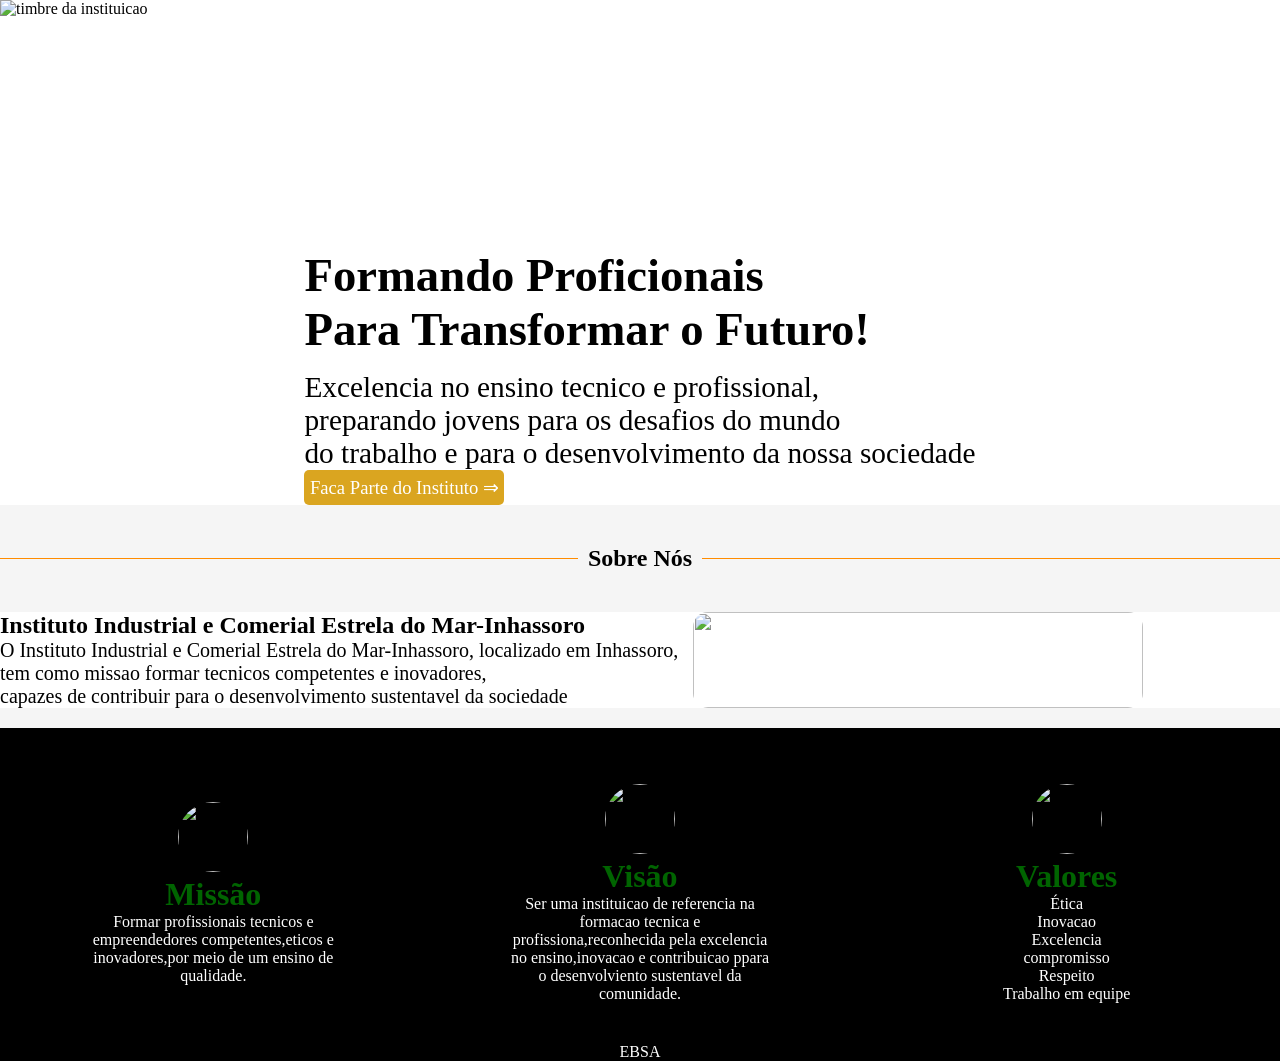
==== index.html @ 78d3b57d "Add files via upload" ====
<!DOCTYPE html>
<html lang="pt-pt">
<head>
    <meta charset="UTF-8">
    <meta name="viewport" content="width=device-width, initial-scale=1.0">
    <link rel="stylesheet" href="viado.css">
    <title>IICEMI</title>
</head>
<body>
  <header>
    <div id="timbre">
        <img src="mideas/timbre.jpg" alt="timbre da instituicao">
    </div>
    <div id="navegacao">
        <div class="links" ><a href="index.html">Inicio</a></div>
        <div class="links" ><a href="comunicados.html">Comunicados</a></div>
        <div class="links" ><a href="cursos.html">Cursos</a></div>
        <button>Área do Formando</button>
    </div>
  </header>
  <main>
    <section id="headersec">
        <div>
            <h1 id="supremo">Formando Proficionais<br>Para Transformar o Futuro!</h1>
            <p id="curt">Excelencia no ensino tecnico e profissional,<br>preparando jovens para os desafios do mundo<br>do trabalho e para o desenvolvimento da nossa sociedade</p>
            <button id="edy">Faca Parte do Instituto &rArr;</button>
        </div>
        <div class="slider">
            <div class="slids">
                <input type="radio" name="crlh" id="radio1">
                <input type="radio" name="crlh" id="radio2">
                <input type="radio" name="crlh" id="radio3">
                <input type="radio" name="crlh" id="radio4">


                <div class="move primo">
                    <img src="mideas/escola.jpg" alt="">
                </div>
                <div class="move">
                    <img src="mideas/contabilista.jpg" alt="">
                </div>
                <div class="move">
                    <img src="mideas/mecanicos.jpg" alt="">
                </div>
                <div class="move">
                    <img src="mideas/electrecista.jpg" alt="">
                </div>



                <div class="mauto">
                    <div class="autobtn1"></div>
                    <div class="autobtn2"></div>
                    <div class="autobtn3"></div>
                    <div class="autobtn4"></div>
                </div>

            </div>

            <div class="manave">
                <label for="radio1" class="mbtn"></label>
                <label for="radio2" class="mbtn"></label>
                <label for="radio3" class="mbtn"></label>
                <label for="radio4" class="mbtn"></label>
            </div>


        </div>
    </section>
    <div id="line">
        <div class="line"></div>
        <div class="what">
            <h3 id="amarelo">Sobre Nós</h3>
        </div>
        <div class="line"></div>
    </div>
    
    <section>
        <div class="Sobre">
            <div class="separa">
                <h1>Instituto Industrial e Comerial Estrela do Mar-Inhassoro</h1>
                <p>O Instituto Industrial e Comerial Estrela do Mar-Inhassoro, localizado em Inhassoro,<br>tem como missao formar tecnicos competentes e inovadores,<br>capazes de contribuir para o desenvolvimento sustentavel da sociedade</p>
                
            </div>
            <div id="container">
                <img src="mideas/sacola.jpg" alt="">
            </div>
            
        </div>

    </section>
  </main>  
  <footer>
    <div>
    <div class="cards">
                <div class="card">
                    <div class="container">
                        <img src="mideas/missao.jpg" alt="">
                    </div>
                    <div class="txt">
                        <h1>Missão</h1>
                        <p class="copia">
                            Formar profissionais tecnicos e empreendedores competentes,eticos e inovadores,por meio de um ensino de qualidade.
                        </p>
                    </div>
                </div>


                <div class="card">
                    <div class="container">
                        <img src="mideas/visao.jpg" alt="">
                    </div>
                    <div class="txt">
                        <h1>Visão</h1>
                        <p class="copia">
                            Ser uma instituicao de referencia na formacao tecnica e profissiona,reconhecida pela excelencia no ensino,inovacao e contribuicao ppara o desenvolviento sustentavel da comunidade.
                        </p>
                    </div>
                </div>


                <div class="card">
                    <div class="container">
                        <img src="mideas/valores.jpg" alt="">
                    </div>                    
                    <div class="txt">
                        <h1>Valores</h1>
                        <p class="copia">
                            Ética <br> Inovacao <br> Excelencia <br> compromisso <br>Respeito <br>Trabalho em equipe
                        </p>
                    </div>
                </div>
            </div>    
    </div>
    <p id="cachoro">EBSA</p>
  </footer>
  <script src="vaitomarnocu.js"></script>
</body>
</html>
---- viado.css ----
@font-face {
    font-family: 'oswald';
    src: url(fontes/Oswald-VariableFont_wght.ttf)  format(truetype);
}

@font-face {
    font-family: 'comorant';
    src: url(fontes/CormorantGaramond-VariableFont_wght.ttf) format(truetype);
}

@font-face {
    font-family: 'korewa';
    src: url(fontes/GreatVibes-Regular.ttf) format(truetype);
}

*{
    padding: 0;
    margin: 0;
}

header{
    padding: 0%;
    margin: 0%;
    display: flex;
    justify-content: space-between;
    align-items: center;
    width: 100%;
    background-color: white;
}

body{
    width: 100vw;
    height: auto;
    overflow-x: hidden;
    background-color: whitesmoke;
    padding: 0;
    font-family: 'oswald';
}
main{
    background-color: whitesmoke;
}

#timbre img{
    width: 250px;
    height: 85px;
}


#navegacao{
    display: flex;
    gap: 30px;
}

a{
    color: black;
    text-decoration: none;
    font-size: 16pt;
}

button{
    color: white;
    background-color: green;
    border: 1px solid green;
    border-radius: 5px;
}

.links{
    padding: 3px;
    border: 1px solid darkgreen;
    border-radius: 5px;
    width: 140px;
    display: flex;
    justify-content: center;
}

.links:hover{
    background-color: darkgreen;
    cursor: pointer;
    transition: 0.4s ease-in-out;
}

.links:hover a{
    color: white;
}

#headersec{
    display: flex;
    justify-content: space-between;
}

.info{
    width: 570px;
    height: 400px;
}

.slider{
    position: relative;
    width: 100%;
    max-width: 800px;
    max-height: 400px;
    overflow: hidden;
    border-radius: 50px;
}

.slids{
    position: relative;
    width: 400%;
    max-height: 400px;
    display: flex;
    border-radius: 15px;
}

.slids input{
    display: none;
}

.move{
    width: 25%;
    transition:  1.5s;
    position: relative;
    object-fit: cover;
}

.move img{
    max-width: 100%;
    position: relative;
    object-fit: fill;
}

.manave{
    position: absolute;
    width: 100%;
    margin-top: -40px;
    display: flex;
    justify-content: center;
}

.mbtn{
    border: 2px solid darkgreen;
    padding: 5px;
    border-radius: 10px;
    cursor: pointer;
    transition: 1s;
}

.mbtn:not(:last-child){
    margin-right: 40px;
}

#radio1:checked ~ .primo{
    margin-left: 0;
}
#radio2:checked ~ .primo{
    margin-left: -25%;
}
#radio3:checked ~ .primo{
    margin-left: -50%;
}
#radio4:checked ~ .primo{
    margin-left: -75%;
}

.mauto div{
     border: 2px solid goldenrod;
     padding: 5px;
     border-radius: 10px;
     cursor: pointer;
     transition: 0.4s;
}


.mauto{
    position: absolute;
    width: 100%;
    margin-top: -30px;
    display: flex;
    justify-content: center;

}

.mauto div:not(:last-child){
    margin-right: 40px;
}

#radio1:checked ~.mauto .autobtn1{
 background-color: darkgreen;
}
#radio2:checked ~.mauto .autobtn2{
 background-color: darkgreen;
}
#radio3:checked ~.mauto .autobtn3{
 background-color: darkgreen;
}
#radio4:checked ~.mauto .autobtn4{
 background-color: darkgreen;
}

/*agora vamos mxer om a pora do card da section do main*/
.Sobre{
    display: flex;
    background-color: white;
}

.separa{
    display: flex;
    flex-direction: column;
}


#container{
    width: 100%;
    max-width: 450px;
    max-height: 250px;
    object-fit: cover;
}
#container img{
    object-fit: cover;
    width: 100%;
    height: 100%;
    border-radius: 15px;
    margin-left: 15px;
    margin-right: auto;
}


/*bora mexer com os mini cards?*/
.cards{
    display: flex;
    justify-content: space-between;
}

.card{
    display: flex;
    flex-direction: column;
    justify-content: center;
    align-items: center;
    margin-top: 30px;
    width: 260px;
    border-radius: 20px;
    color: white;
    margin: auto;
    margin-top: 15px;
    height: 300px;
}

.card img{
    border-radius: 50%;
}

.txt h1{
    text-align: center;
    color: darkgreen;
}
.txt p{
    text-align: center;
}

.container{
    width: fit-content;
}

.container img{
    width: 70px;
    height: 70px;
}


#headersec{
    background-color: white;
}

.what{
    margin: 40px 10px;
}

#line{
    display: flex;
    align-items: center;
    justify-content: center;
    width: 100%;
}

.line{
    flex: 1;
    min-width: 0;
    height: 1px;
    background-color: darkorange;
}

/*bora trabalhar com esses testimhos */
#supremo{
    font-size: 35pt;
    margin-top: 30px;
}

#curt{
    font-size: 22pt;
    margin-top: 15px;
}
/* agora o botao do header*/
#edy{
    width: 200px;
    height: 35px;
    background-color: goldenrod;
    border: none;
    font-family: 'oswald';
    font-size: 14pt;
    cursor: pointer;
}

/*agora vamosde testos da arte mais de baixa do the bagus.*/
#amarelo{
    font-size: 18pt;
}
.separa p{
    font-size: 15pt;
}

footer{
    margin: 20px 0 0 ;
    background-color: black;
}
footer #cachoro {
    font-family: 'korewa';
    color: white    ;
    text-align: center;
}


@media (max-width: 1339px) {
    #navegacao{
        display: none;
    }

    #headersec{
        display: flex;
        flex-direction: column-reverse;
        align-items: center;
        justify-content: center;
        margin: auto;
    }

    .slider{
        min-width: 400px;
        min-height: 200px;
    }

    .slides{
        min-width: 200%;
        min-height: 200px;
    }

    .move img{
        min-width: 400px;
    }
}

@media (max-width: 920px) {
    .separa{
        display: flex;
        flex-direction: column-reverse;
    }

    .text{
        display: flex;
        flex-direction: column;
    }
}
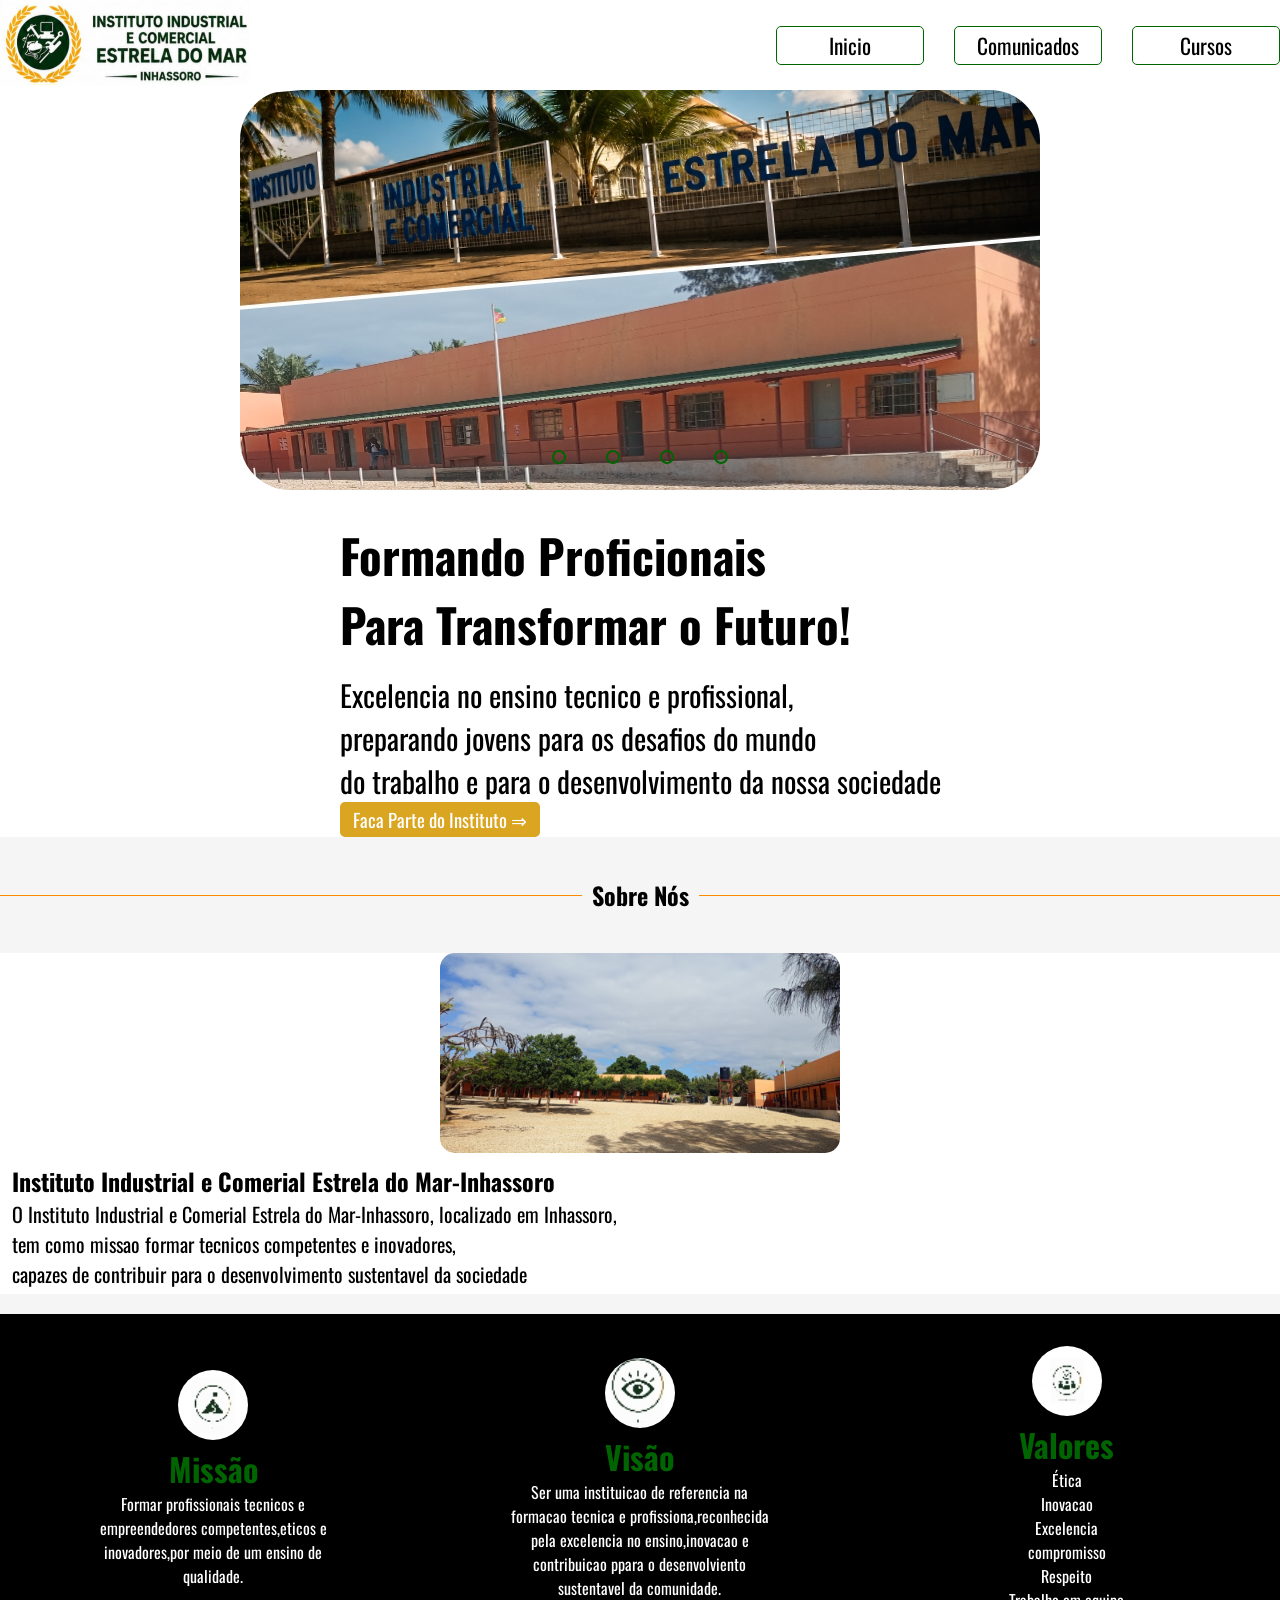
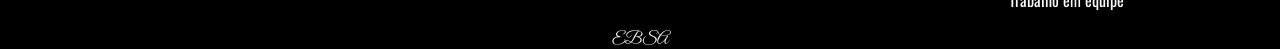
==== commit 2667b568: "Update index.html" ====
--- a/index.html
+++ b/index.html
@@ -82,7 +82,7 @@
                 <p>O Instituto Industrial e Comerial Estrela do Mar-Inhassoro, localizado em Inhassoro,<br>tem como missao formar tecnicos competentes e inovadores,<br>capazes de contribuir para o desenvolvimento sustentavel da sociedade</p>
                 
             </div>
-            <div id="container">
+            <div id="condado">
                 <img src="mideas/sacola.jpg" alt="">
             </div>
             
@@ -136,4 +136,4 @@
   </footer>
   <script src="vaitomarnocu.js"></script>
 </body>
-</html>+</html>
--- a/viado.css
+++ b/viado.css
@@ -328,9 +328,10 @@
 
 
 @media (max-width: 1339px) {
-    #navegacao{
+    #navegacao button{
         display: none;
     }
+
 
     #headersec{
         display: flex;
@@ -353,16 +354,50 @@
     .move img{
         min-width: 400px;
     }
+
+    .Sobre{
+        display: flex;
+        flex-direction: column-reverse;
+        height: fit-content;
+    }
+    #condado{
+        width: fit-content;
+        margin: auto;
+    }
+
+    .separa{
+        padding: 5px 12px ;
+    }
+
+    #condado img{
+        width: 400px;
+        height: 200px;
+        border-radius: 15px;
+        object-fit: cover;
+    }
+
 }
 
 @media (max-width: 920px) {
+    header{
+        margin-bottom: 40px;
+    }
     .separa{
         display: flex;
         flex-direction: column-reverse;
     }
 
+    #inicio{
+        display: none;
+    }
+
+    #timbre{
+        width: 125px;
+        height: 42.5px;
+    }
+
     .text{
         display: flex;
         flex-direction: column;
     }
-}+}
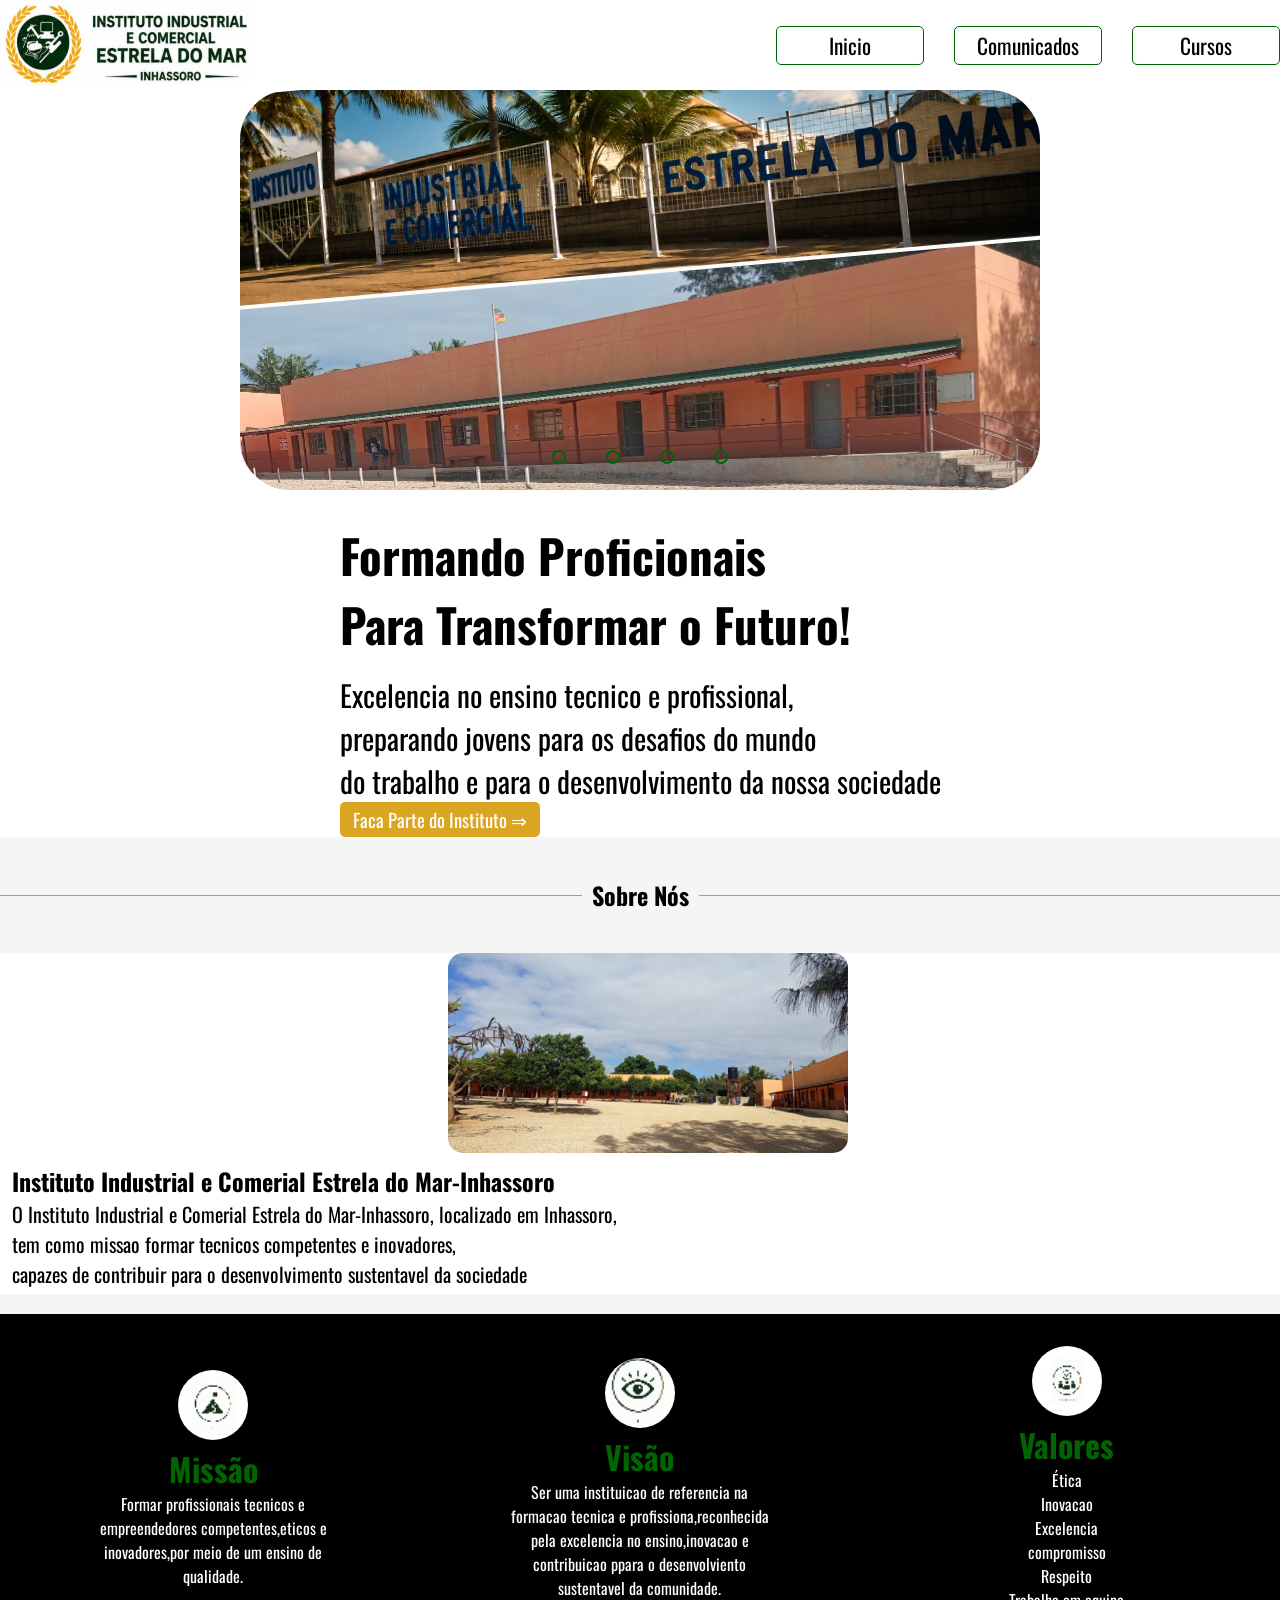
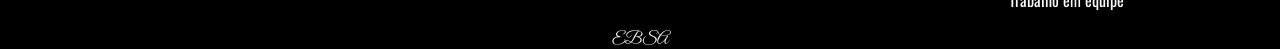
==== commit d83aa20e: "Update index.html" ====
--- a/index.html
+++ b/index.html
@@ -12,10 +12,10 @@
         <img src="mideas/timbre.jpg" alt="timbre da instituicao">
     </div>
     <div id="navegacao">
-        <div class="links" ><a href="index.html">Inicio</a></div>
+        <div class="links"  id="inicio"><a href="index.html">Inicio</a></div>
         <div class="links" ><a href="comunicados.html">Comunicados</a></div>
         <div class="links" ><a href="cursos.html">Cursos</a></div>
-        <button>Área do Formando</button>
+        <button id='cur'>Área do Formando</button>
     </div>
   </header>
   <main>
--- a/viado.css
+++ b/viado.css
@@ -207,13 +207,13 @@
 }
 
 
-#container{
+#condado{
     width: 100%;
     max-width: 450px;
     max-height: 250px;
     object-fit: cover;
 }
-#container img{
+#condado img{
     object-fit: cover;
     width: 100%;
     height: 100%;
@@ -328,7 +328,7 @@
 
 
 @media (max-width: 1339px) {
-    #navegacao button{
+    #cur{
         display: none;
     }
 
@@ -380,8 +380,16 @@
 
 @media (max-width: 920px) {
     header{
-        margin-bottom: 40px;
-    }
+        display: flex;
+        flex-direction: column;
+        margin-bottom: 15px;
+    }
+
+    #timbre{
+        width: fit-content;
+        height: fit-content;
+    }
+    
     .separa{
         display: flex;
         flex-direction: column-reverse;
@@ -391,13 +399,24 @@
         display: none;
     }
 
-    #timbre{
-        width: 125px;
-        height: 42.5px;
+    #cur{
+        display: none;
     }
 
     .text{
         display: flex;
         flex-direction: column;
     }
-}
+    main{
+        margin-top: 20px;
+    }
+
+    #navegacao{
+        margin-top: 20px;
+    }
+
+    .cards{
+        display: flex;
+        flex-wrap: wrap;
+    }
+}
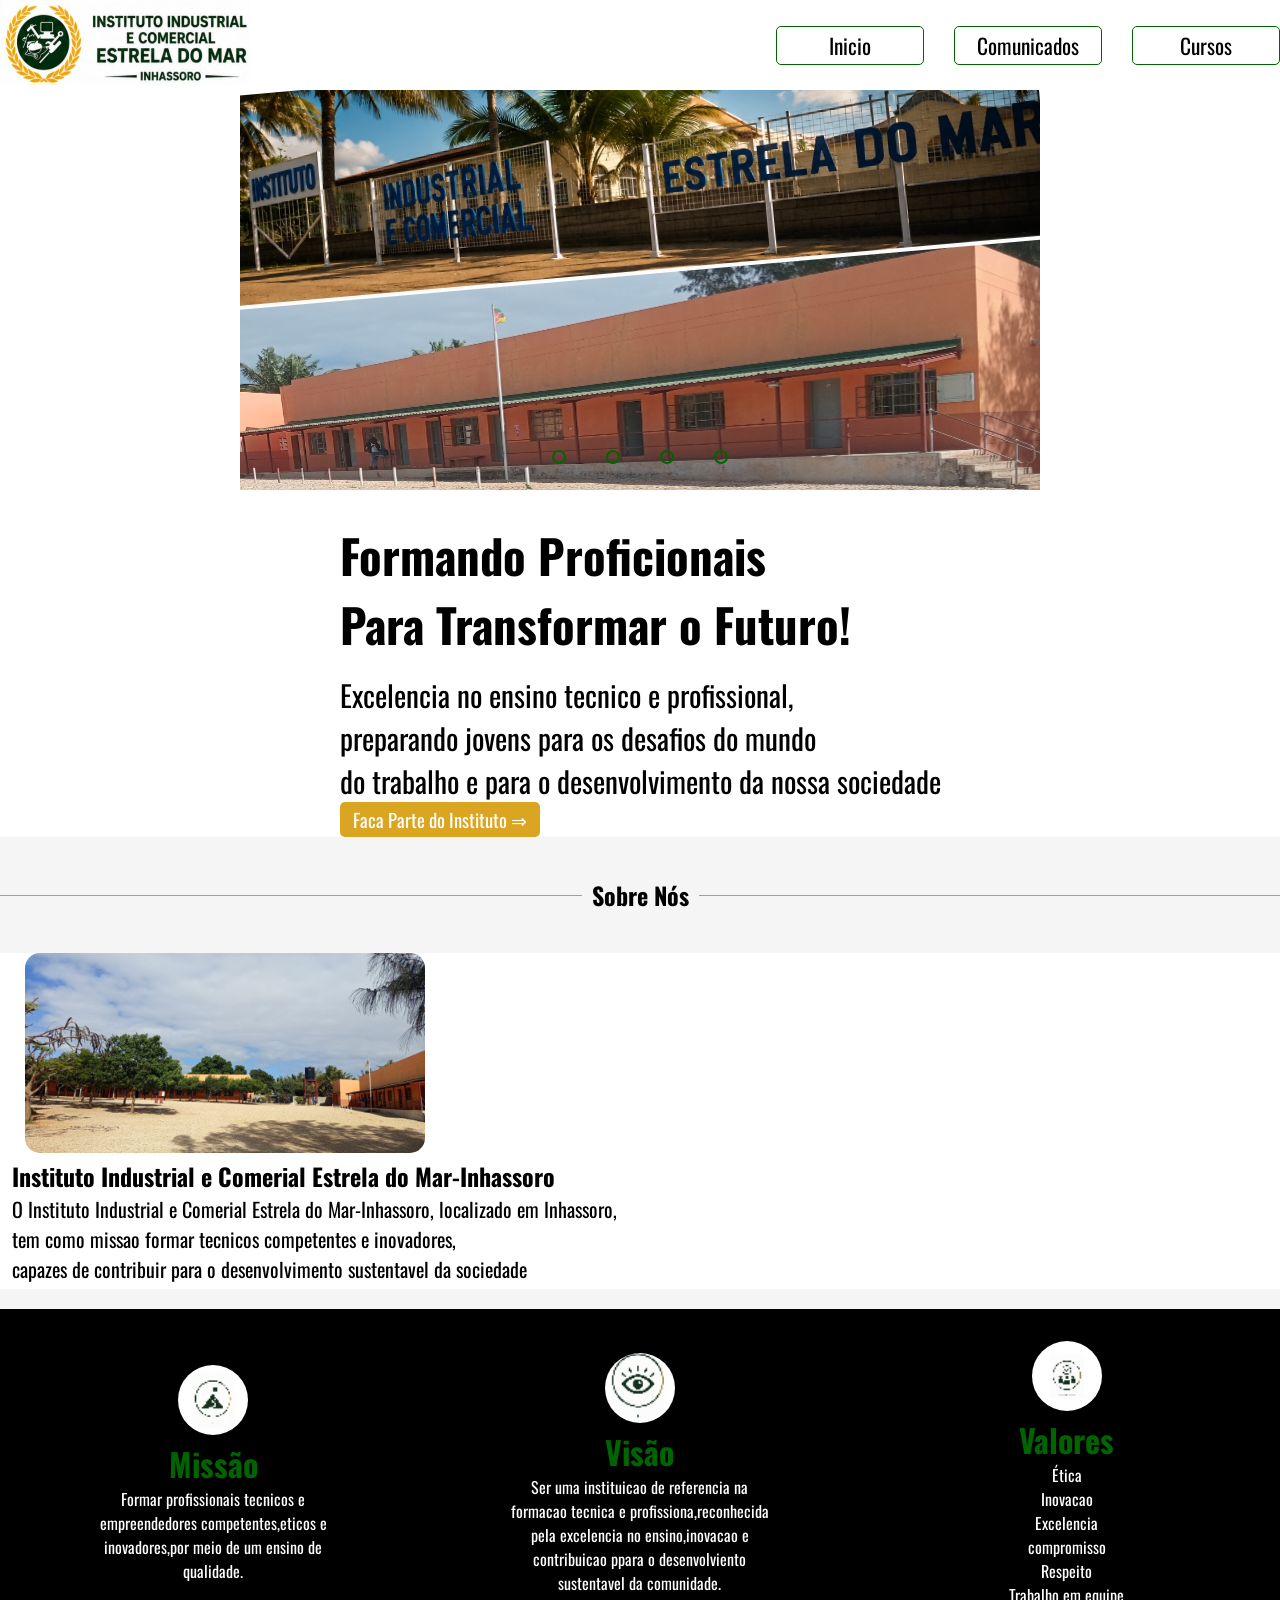
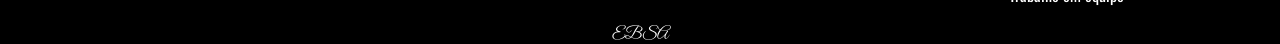
==== commit 99ead171: "Update index.html" ====
--- a/index.html
+++ b/index.html
@@ -20,7 +20,7 @@
   </header>
   <main>
     <section id="headersec">
-        <div>
+        <div id='eles'>
             <h1 id="supremo">Formando Proficionais<br>Para Transformar o Futuro!</h1>
             <p id="curt">Excelencia no ensino tecnico e profissional,<br>preparando jovens para os desafios do mundo<br>do trabalho e para o desenvolvimento da nossa sociedade</p>
             <button id="edy">Faca Parte do Instituto &rArr;</button>
--- a/viado.css
+++ b/viado.css
@@ -332,7 +332,11 @@
         display: none;
     }
 
-
+    .separa{
+        display: flex;
+        flex-direction: column;
+    }
+    
     #headersec{
         display: flex;
         flex-direction: column-reverse;
@@ -344,6 +348,7 @@
     .slider{
         min-width: 400px;
         min-height: 200px;
+        border-radius: 0%;
     }
 
     .slides{
@@ -361,19 +366,23 @@
         height: fit-content;
     }
     #condado{
-        width: fit-content;
-        margin: auto;
+        display: flex;
+        justify-content: center;
+        align-items: center;
+        object-fit: fill;
+    }
+
+    #condado img{
+        width: 100%;
+        max-width: 400px;
+        max-height: 200px;
+        border-radius: 15px;
+        object-fit: cover;
+        margin: 0;
     }
 
     .separa{
         padding: 5px 12px ;
-    }
-
-    #condado img{
-        width: 400px;
-        height: 200px;
-        border-radius: 15px;
-        object-fit: cover;
     }
 
 }
